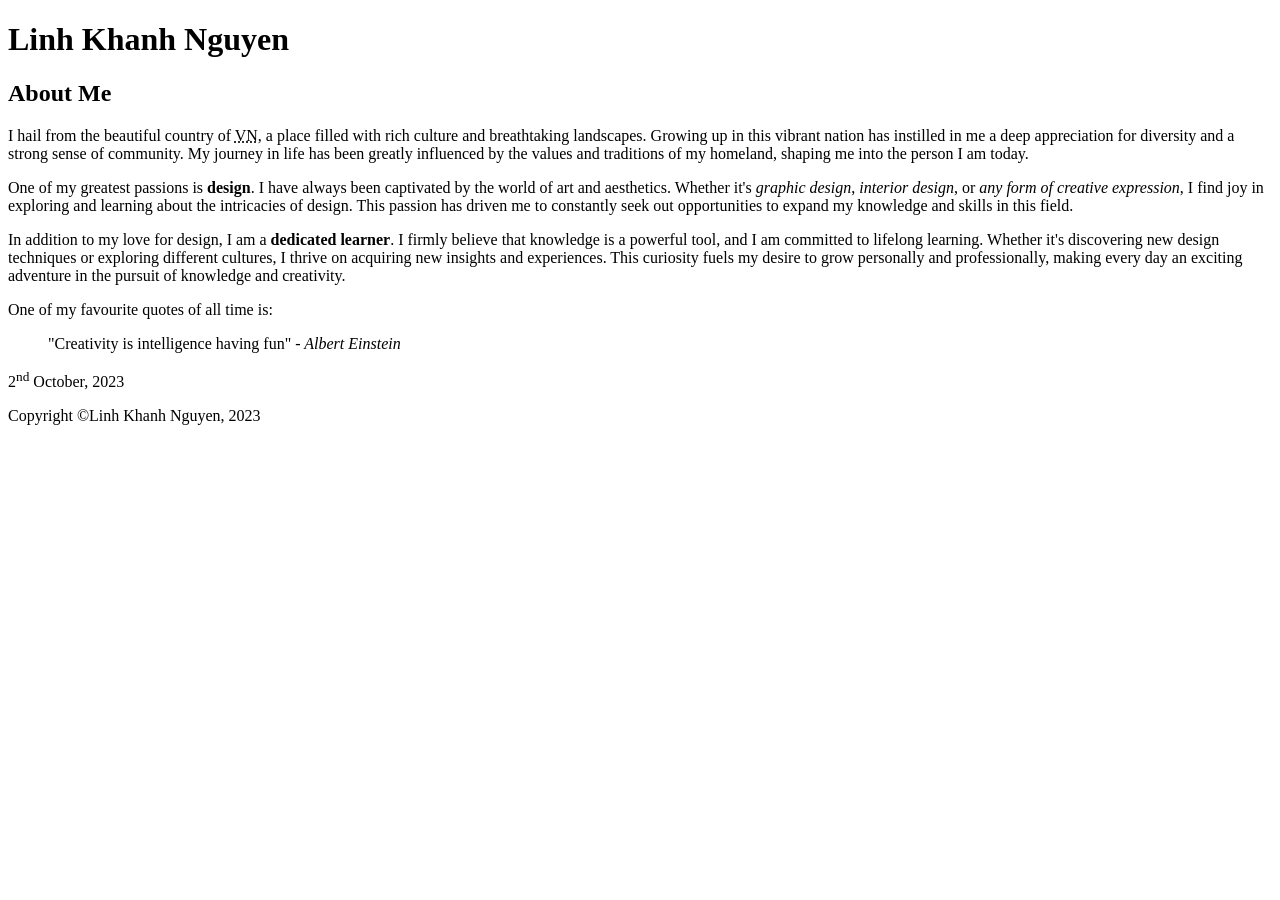
==== html-assignment/index.html @ 8cca1921 "Adds date" ====
<!DOCTYPE html>
<html lang="en">

<head>
    <meta charset="UTF-8">
    <title>About Me</title>
</head>

<body>
     <header>
        <h1>Linh Khanh Nguyen</h1>
     </header>
     <main>
        <article>
            <h2>About Me</h2>
            <p>
                I hail from the beautiful country of <abbr title="Vietnam">VN</abbr>, a place filled with rich culture and breathtaking landscapes. 
                Growing up in this vibrant nation has instilled in me a deep appreciation for diversity and a strong sense of community. 
                My journey in life has been greatly influenced by the values and traditions of my homeland, shaping me into the person I am today.
            </p>
            <p>
                One of my greatest passions is <strong>design</strong>. I have always been captivated by the world of art and aesthetics. 
                Whether it's <em>graphic design</em>, <em>interior design</em>, or <em>any form of creative expression</em>, I find joy in exploring and learning about the intricacies of design. 
                This passion has driven me to constantly seek out opportunities to expand my knowledge and skills in this field.
            </p>
            <p>
                In addition to my love for design, I am a <strong>dedicated learner</strong>. I firmly believe that knowledge is a powerful tool, and I am committed to lifelong learning. 
                Whether it's discovering new design techniques or exploring different cultures, I thrive on acquiring new insights and experiences. 
                This curiosity fuels my desire to grow personally and professionally, making every day an exciting adventure in the pursuit of knowledge and creativity.
            </p>
            <p> One of my favourite quotes of all time is:
            <blockquote>
                "Creativity is intelligence having fun" <cite>- Albert Einstein</cite>
            </blockquote>
            <p>2<sup>nd</sup> October, 2023</p>
    </main>
     <!-- Site Footer -->
     <footer>
        Copyright &copy;Linh Khanh Nguyen, 2023
     </footer> 
</body>
</html>
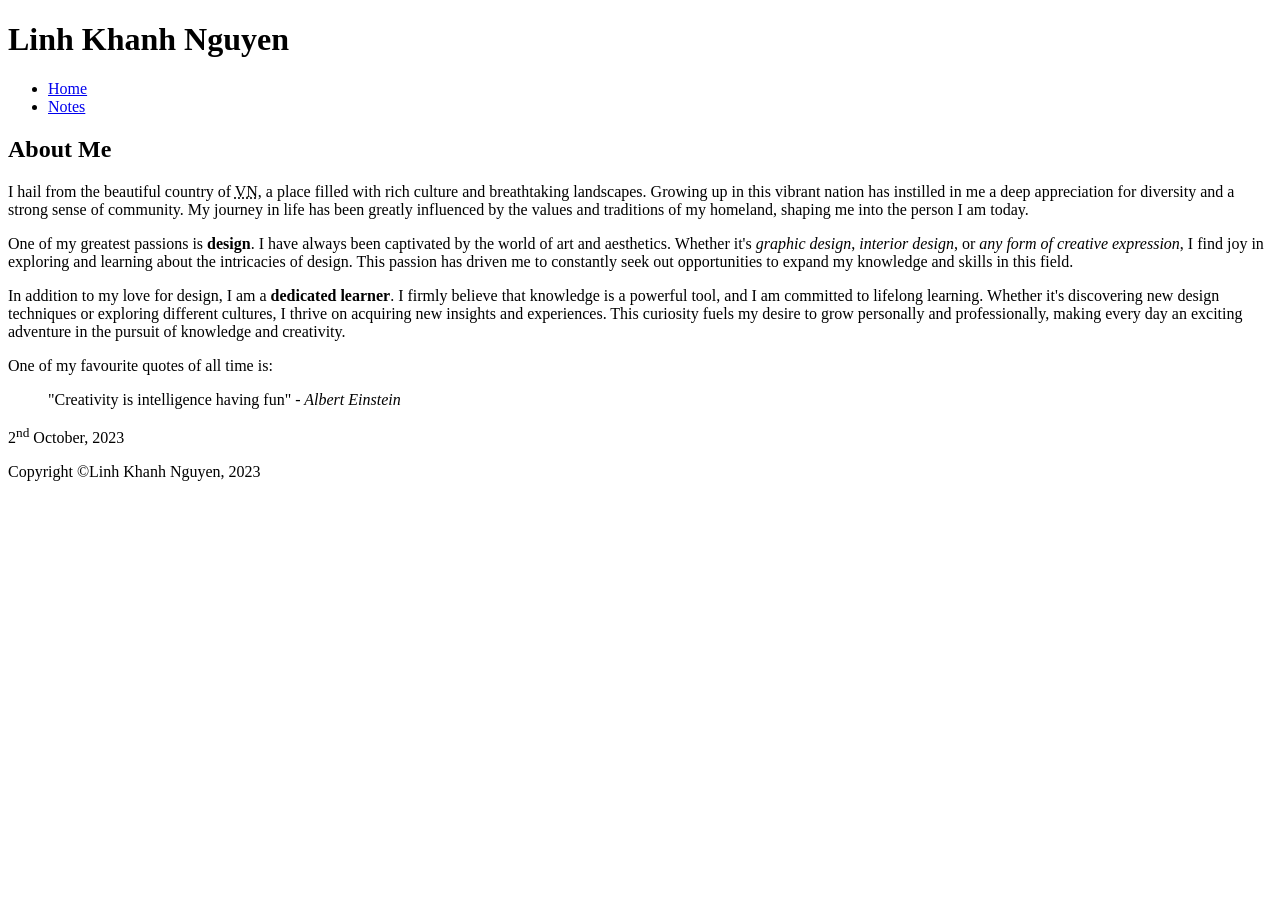
==== commit 387f4901: "Adds link" ====
--- a/html-assignment/index.html
+++ b/html-assignment/index.html
@@ -9,6 +9,12 @@
 <body>
      <header>
         <h1>Linh Khanh Nguyen</h1>
+        <nav>
+            <ul>
+                <li><a href="index.html">Home</a></li>
+                <li><a href="notes.html">Notes</a></li>
+            </ul>
+        </nav>
      </header>
      <main>
         <article>
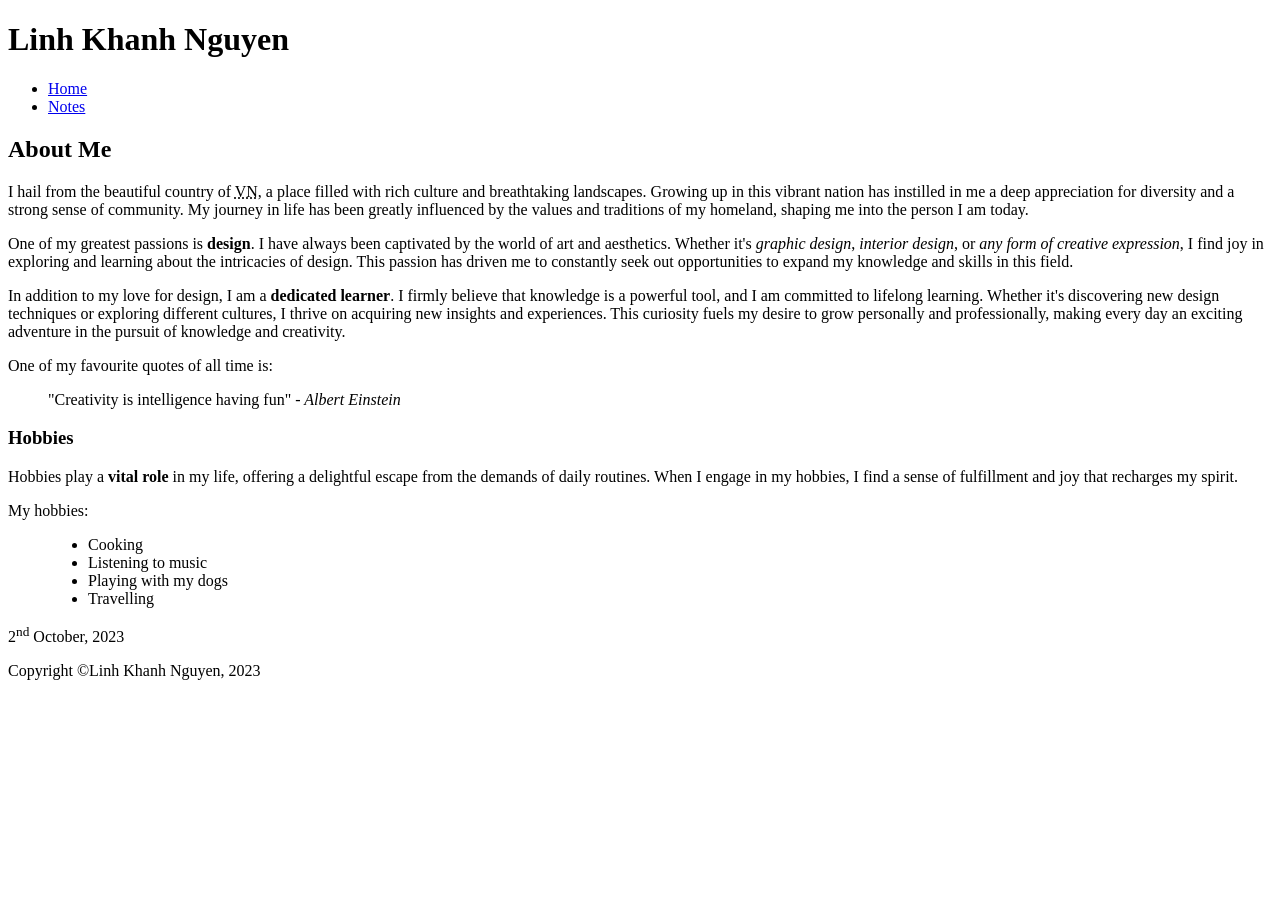
==== commit 63fcee31: "adds tags" ====
--- a/html-assignment/index.html
+++ b/html-assignment/index.html
@@ -38,6 +38,21 @@
             <blockquote>
                 "Creativity is intelligence having fun" <cite>- Albert Einstein</cite>
             </blockquote>
+            <h3>Hobbies</h3>
+            <p>
+                Hobbies play a <strong>vital role</strong> in my life, offering a delightful escape from the demands of daily routines. When I engage in my hobbies, I find a sense of fulfillment and joy that recharges my spirit. 
+            </p>
+            <dl>
+                <dt>My hobbies:</dt>
+                <dd>
+                    <ul>
+                        <li>Cooking</li>
+                        <li>Listening to music</li>
+                        <li>Playing with my dogs</li>
+                        <li>Travelling</li>
+                    </ul>
+                </dd>
+            </dl>
             <p>2<sup>nd</sup> October, 2023</p>
     </main>
      <!-- Site Footer -->
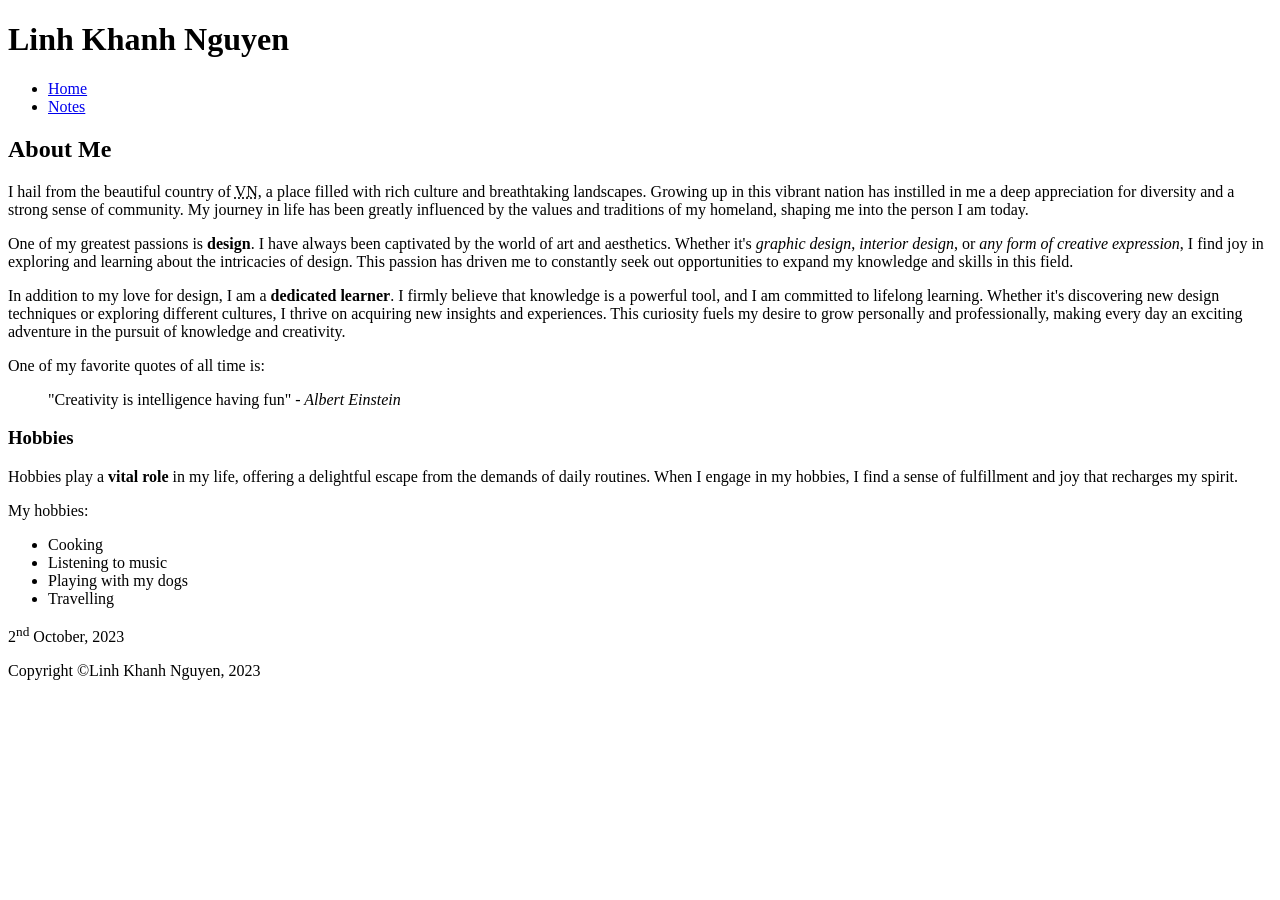
==== commit a4678a46: "Adds re arrange the task" ====
--- a/html-assignment/index.html
+++ b/html-assignment/index.html
@@ -7,7 +7,7 @@
 </head>
 
 <body>
-     <header>
+    <header>
         <h1>Linh Khanh Nguyen</h1>
         <nav>
             <ul>
@@ -15,49 +15,47 @@
                 <li><a href="notes.html">Notes</a></li>
             </ul>
         </nav>
-     </header>
-     <main>
+    </header>
+    <main>
         <article>
             <h2>About Me</h2>
             <p>
-                I hail from the beautiful country of <abbr title="Vietnam">VN</abbr>, a place filled with rich culture and breathtaking landscapes. 
-                Growing up in this vibrant nation has instilled in me a deep appreciation for diversity and a strong sense of community. 
+                I hail from the beautiful country of <abbr title="Vietnam">VN</abbr>, a place filled with rich culture and breathtaking landscapes.
+                Growing up in this vibrant nation has instilled in me a deep appreciation for diversity and a strong sense of community.
                 My journey in life has been greatly influenced by the values and traditions of my homeland, shaping me into the person I am today.
             </p>
             <p>
-                One of my greatest passions is <strong>design</strong>. I have always been captivated by the world of art and aesthetics. 
-                Whether it's <em>graphic design</em>, <em>interior design</em>, or <em>any form of creative expression</em>, I find joy in exploring and learning about the intricacies of design. 
+                One of my greatest passions is <strong>design</strong>. I have always been captivated by the world of art and aesthetics.
+                Whether it's <em>graphic design</em>, <em>interior design</em>, or <em>any form of creative expression</em>, I find joy in exploring and learning about the intricacies of design.
                 This passion has driven me to constantly seek out opportunities to expand my knowledge and skills in this field.
             </p>
             <p>
-                In addition to my love for design, I am a <strong>dedicated learner</strong>. I firmly believe that knowledge is a powerful tool, and I am committed to lifelong learning. 
-                Whether it's discovering new design techniques or exploring different cultures, I thrive on acquiring new insights and experiences. 
+                In addition to my love for design, I am a <strong>dedicated learner</strong>. I firmly believe that knowledge is a powerful tool, and I am committed to lifelong learning.
+                Whether it's discovering new design techniques or exploring different cultures, I thrive on acquiring new insights and experiences.
                 This curiosity fuels my desire to grow personally and professionally, making every day an exciting adventure in the pursuit of knowledge and creativity.
             </p>
-            <p> One of my favourite quotes of all time is:
+            One of my favorite quotes of all time is:
             <blockquote>
                 "Creativity is intelligence having fun" <cite>- Albert Einstein</cite>
             </blockquote>
             <h3>Hobbies</h3>
             <p>
-                Hobbies play a <strong>vital role</strong> in my life, offering a delightful escape from the demands of daily routines. When I engage in my hobbies, I find a sense of fulfillment and joy that recharges my spirit. 
+                Hobbies play a <strong>vital role</strong> in my life, offering a delightful escape from the demands of daily routines. When I engage in my hobbies, I find a sense of fulfillment and joy that recharges my spirit.
             </p>
-            <dl>
-                <dt>My hobbies:</dt>
-                <dd>
-                    <ul>
-                        <li>Cooking</li>
-                        <li>Listening to music</li>
-                        <li>Playing with my dogs</li>
-                        <li>Travelling</li>
-                    </ul>
-                </dd>
-            </dl>
+            <p>My hobbies:</p>
+            <ul>
+                <li>Cooking</li>
+                <li>Listening to music</li>
+                <li>Playing with my dogs</li>
+                <li>Travelling</li>
+            </ul>
             <p>2<sup>nd</sup> October, 2023</p>
+        </article>
     </main>
-     <!-- Site Footer -->
-     <footer>
+    <!-- Site Footer -->
+    <footer>
         Copyright &copy;Linh Khanh Nguyen, 2023
-     </footer> 
+    </footer>
 </body>
+
 </html>
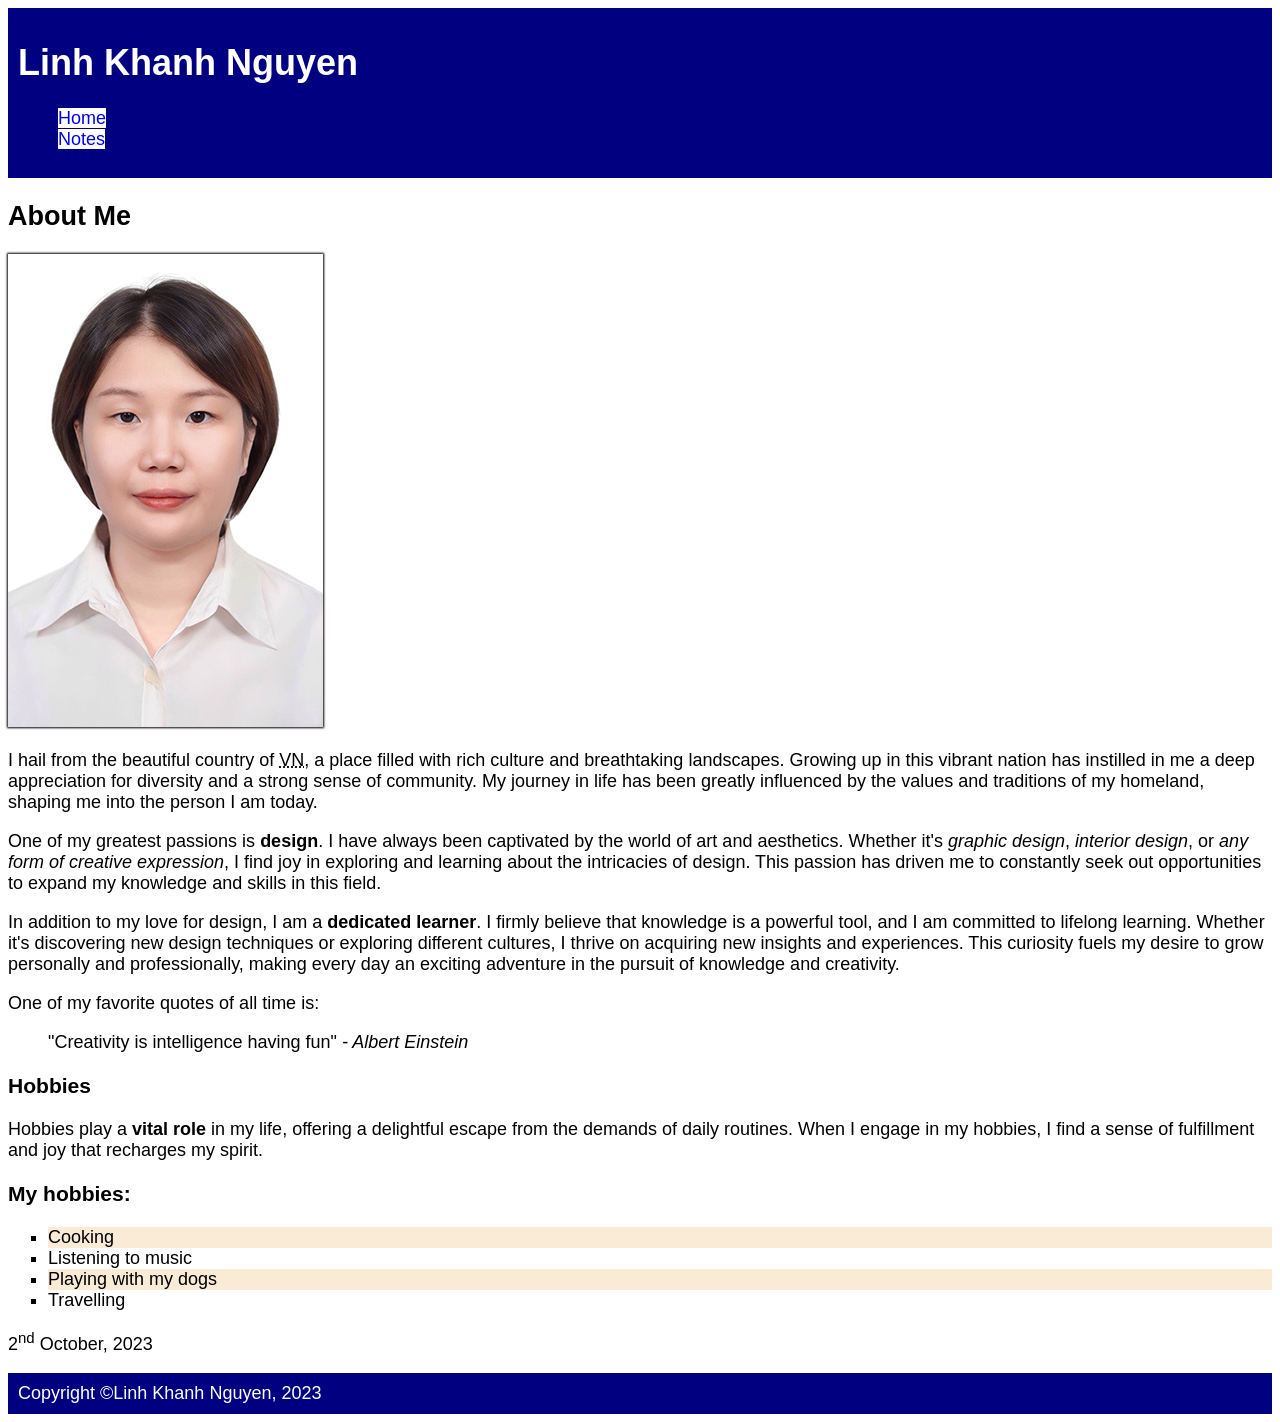
==== commit 26d30b28: "Adds main.css on html assignment" ====
--- a/html-assignment/index.html
+++ b/html-assignment/index.html
@@ -9,6 +9,7 @@
 <body>
     <header>
         <h1>Linh Khanh Nguyen</h1>
+        <link rel="stylesheet" type="text/css" href="css/main.css">
         <nav>
             <ul>
                 <li><a href="index.html">Home</a></li>
@@ -19,6 +20,7 @@
     <main>
         <article>
             <h2>About Me</h2>
+            <img title="Linh Khanh Nguyen" id="my-image" alt="Linh Khanh Nguyen" src="./Images/Photo1.jpg">
             <p>
                 I hail from the beautiful country of <abbr title="Vietnam">VN</abbr>, a place filled with rich culture and breathtaking landscapes.
                 Growing up in this vibrant nation has instilled in me a deep appreciation for diversity and a strong sense of community.
@@ -42,13 +44,15 @@
             <p>
                 Hobbies play a <strong>vital role</strong> in my life, offering a delightful escape from the demands of daily routines. When I engage in my hobbies, I find a sense of fulfillment and joy that recharges my spirit.
             </p>
-            <p>My hobbies:</p>
+            <section id="hobbies">
+            <h3>My hobbies:</h3>
             <ul>
                 <li>Cooking</li>
                 <li>Listening to music</li>
                 <li>Playing with my dogs</li>
                 <li>Travelling</li>
             </ul>
+        </section>
             <p>2<sup>nd</sup> October, 2023</p>
         </article>
     </main>
--- a/html-assignment/css/main.css
+++ b/html-assignment/css/main.css
@@ -0,0 +1,52 @@
+body {
+    font-family: Arial, sans-serif; 
+    font-size: 18px; 
+}
+
+header, footer {
+    background-color: navy; 
+    color: white;
+    padding: 10px;
+}
+
+.site-title {
+    color: #FF0000; 
+}
+
+#my-image {
+    box-shadow: 0px 0px 2px 1px black;
+}
+
+ section ul li:nth-child(odd){
+    background-color: antiquewhite;
+ }
+
+ nav ul{
+    list-style: none;
+ }
+
+ nav ul a,
+ nav ul a:link,
+ nav ul a:visited {
+    background-color: white;
+ }
+
+ nav a {
+    text-decoration: none;
+    border: 1.0 solid black;
+ }
+
+ nav ul .current,
+ nav ul a:hover,
+ nav ul a:focus {
+    text-decoration: underline;
+ }
+
+ nav ul a:active {
+    box shadow: 0 0 4px 2px white;
+ }
+
+ul {
+    list-style: square;
+}
+
